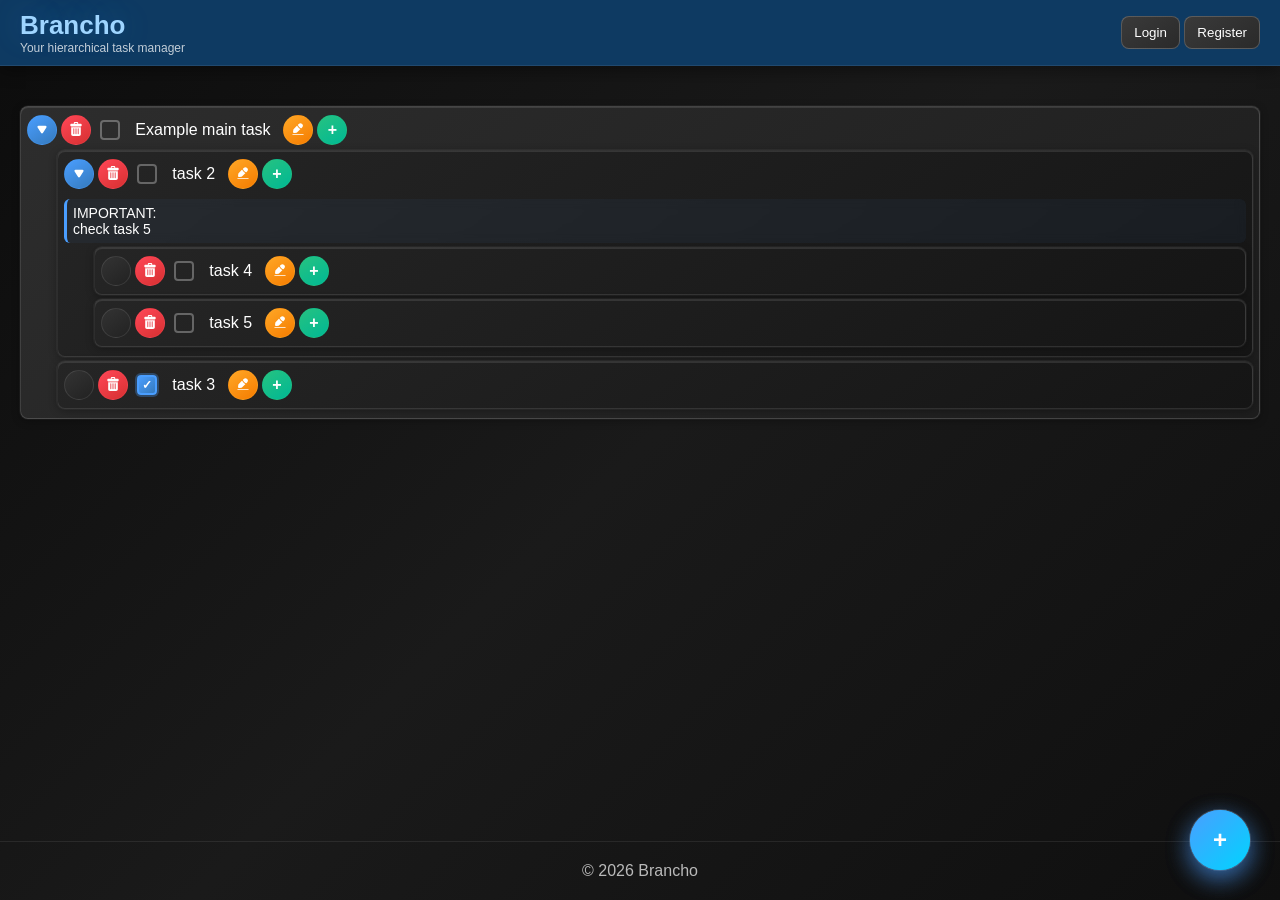
==== index.html @ 88168ebd "Added bunch of svg files to homologue UI between so and browsers, changed stu ff on UI because of it" ====
<!DOCTYPE html>
<html lang="es">
<head>
  <meta charset="UTF-8">
  <meta name="viewport" content="width=device-width, initial-scale=1.0">

  <!-- General metadata -->
  <meta name="title" content="Brancho">
  <meta name="description" content="Your hierarchical task manager">
  <meta property="og:type" content="website">
  <meta property="og:url" content="https://luizon.dev/brancho/">
  <meta property="og:title" content="Brancho">
  <meta property="og:description" content="Your hierarchical task manager">
  <meta property="og:image" content="https://static.wikia.nocookie.net/memes-pedia/images/2/21/Tilin.jpg/revision/latest?cb=20220118225530&path-prefix=es">
  <meta name="twitter:card" content="summary_large_image">
  <meta name="twitter:url" content="https://luizon.dev/brancho/">
  <meta name="twitter:title" content="Brancho">
  <meta name="twitter:description" content="Your hierarchical task manager">
  <meta name="twitter:image" content="https://static.wikia.nocookie.net/memes-pedia/images/2/21/Tilin.jpg/revision/latest?cb=20220118225530&path-prefix=es">
  <title>Brancho</title>
  <link rel="stylesheet" href="./styles.css">
  <link rel="icon" href="./favicon.svg" type="image/svg">
</head>
<body>
  <header class="appbar">
    <div class="appbar-left">
      <div class="brand">Brancho</div>
      <div class="tagline">Your hierarchical task manager</div>
    </div>
    <div class="appbar-right">
      <div id="appbar-logged-out">
        <button id="open-login">Login</button>
        <button id="open-register">Register</button>
      </div>
      <div id="appbar-logged-in" class="hidden">
        <span id="greeting" class="sync-status"></span>
        <span id="sync-status" class="sync-status">Last save: Never</span>
        <button id="sync-btn" class="autosave-on">Save to Cloud</button>
        <div class="menu">
          <button id="user-menu-btn" class="burger" aria-haspopup="true" aria-expanded="false"><img src="./assets/img/menu.svg" alt="menu" width="22" height="22"></button>
          <div id="user-menu" class="dropdown hidden" role="menu">
            <div class="menu-appbar-mobile">
              <span id="greeting-mobile" class="sync-status"></span>
              <span id="sync-status-mobile" class="sync-status">Last save: Never</span>
              <button id="sync-btn-mobile" class="autosave-on">Save to Cloud</button>
              <hr class="menu-sep">
            </div>
            <button id="autosave-toggle" role="menuitem" class="autosave-btn">Autosave</button>
            <button id="auth-update-name-btn" role="menuitem">Update name</button>
            <button id="auth-change-pass-btn" role="menuitem">Change password</button>
            <button id="auth-delete-account-btn" role="menuitem" class="danger">Delete account</button>
            <button id="auth-logout-btn" role="menuitem" class="danger">Logout</button>
          </div>
        </div>
      </div>
    </div>
  </header>

  <div class="app-container">
    <div class="main-header"></div>

    <ul id="taskList"></ul>
  </div>

  <div class="fab-container" id="fabContainer">
    <button id="fabButton" class="floating-add-btn" title="Menu">+</button>
    <div class="fab-menu" id="fabMenuPanel">
      <button id="menuAddMain"><img src="./assets/img/plus.svg" alt="" width="18" height="18" style="vertical-align:middle; margin-right:6px;">Add Main Task</button>
      <button id="menuSaveFile"><img src="./assets/img/download-square.svg" alt="" width="18" height="18" style="vertical-align:middle; margin-right:6px;">Save to File</button>
      <button id="menuLoadFile"><img src="./assets/img/upload-square.svg" alt="" width="18" height="18" style="vertical-align:middle; margin-right:6px;">Load from File</button>
      <button id="menuClearAll" class="danger"><img src="./assets/img/trash.svg" alt="" width="18" height="18" style="vertical-align:middle; margin-right:6px;">Clear All</button>
    </div>
    <input type="file" id="fileLoader" accept=".txt,text/plain" class="hidden">
  </div>

  <div class="toast-container" id="toastContainer"></div>

  <div id="confirmClearModal" class="modal hidden">
    <div class="modal-content confirm-modal">
      <h2><img src="./assets/img/warning.svg" alt="" width="20" height="20" style="vertical-align:middle; margin-right:6px;">Clear All Tasks?</h2>
      <p>This will delete your entire lists. This action cannot be undone.</p>
      <div class="modal-buttons">
        <button onclick="confirmClear()" class="modal-btn modal-btn-danger">Clear everything</button>
        <button onclick="closeConfirmModal()" class="modal-btn modal-btn-close">Cancel</button>
      </div>
    </div>
  </div>

  <button onclick="addTask()" class="floating-add-btn" title="Add new task">+</button>

  <div id="descriptionModal" class="hidden">
    <div class="modal-content">
      <textarea id="descriptionText" placeholder="Write your description here...
    You can add text, images, lists, and links!"></textarea>
      <div class="modal-buttons">
        <button onclick="saveDescription()" class="modal-btn modal-btn-save">Save Description</button>
        <button onclick="closeModal()" class="modal-btn modal-btn-close">Cancel</button>
      </div>
    </div>
  </div>

  <div id="conflictModal" class="hidden">
    <div class="modal-content">
      <h2 class="conflict-title"><img src="./assets/img/warning.svg" alt="" width="20" height="20" style="vertical-align:middle; margin-right:6px;">Important action required</h2>
      <p class="conflict-text">
        Your local tasks and your account tasks are different. Please choose <strong>which copy to keep</strong>.
        The other copy will be <strong>permanently overwritten</strong>. If you're unsure, you can log out now.
      </p>
      <div class="modal-buttons">
        <button id="conflict-use-local" class="modal-btn modal-btn-save">Use Local Tasks</button>
        <button id="conflict-use-remote" class="modal-btn">Use Account Tasks</button>
        <button id="conflict-logout" class="modal-btn modal-btn-close">Log out</button>
      </div>
    </div>
  </div>

  <div id="authModal" class="modal hidden">
    <div class="modal-content">
      <h2 id="authModalTitle">Login</h2>
      <input id="auth-name" type="text" placeholder="Name" class="auth-input hidden">
      <input id="auth-email" type="email" placeholder="Email" class="auth-input">
      <input id="auth-password" type="password" placeholder="Password" class="auth-input">
      <div class="modal-buttons">
        <button id="authModalPrimary" class="modal-btn modal-btn-save">Continue</button>
        <button id="authModalClose" class="modal-btn modal-btn-close">Cancel</button>
      </div>
    </div>
  </div>

  <div id="updateNameModal" class="modal hidden">
    <div class="modal-content">
      <h2>Update name</h2>
      <input id="updateNameInput" type="text" placeholder="New name" class="auth-input">
      <div class="modal-buttons">
        <button id="updateNameConfirm" class="modal-btn modal-btn-save">Update</button>
        <button id="updateNameCancel" class="modal-btn modal-btn-close">Cancel</button>
      </div>
    </div>
  </div>

  <div id="changePassModal" class="modal hidden">
    <div class="modal-content">
      <h2>Change password</h2>
      <input id="changePassCurrent" type="password" placeholder="Current password" class="auth-input">
      <input id="changePassNew" type="password" placeholder="New password" class="auth-input">
      <div class="modal-buttons">
        <button id="changePassConfirm" class="modal-btn modal-btn-save">Change</button>
        <button id="changePassCancel" class="modal-btn modal-btn-close">Cancel</button>
      </div>
    </div>
  </div>

  <div id="promptModal" class="modal hidden">
    <div class="modal-content">
      <h2 id="promptTitle">Confirm</h2>
      <div id="promptBody" style="opacity:0.9"></div>
      <div id="promptInputs" style="display:flex; flex-direction:column; gap:10px; margin-top:6px;"></div>
      <div class="modal-buttons">
        <button id="promptConfirm" class="modal-btn modal-btn-save">OK</button>
        <button id="promptCancel" class="modal-btn modal-btn-close">Cancel</button>
      </div>
    </div>
  </div>

  <div id="infoModal" class="modal hidden">
    <div class="modal-content">
      <h2 id="infoModalTitle">Info</h2>
      <div id="infoModalBody" style="opacity:0.9"></div>
      <div class="modal-buttons">
        <button id="infoModalClose" class="modal-btn modal-btn-save">OK</button>
      </div>
    </div>
  </div>


  <script src="./src/api/api.js"></script>
  <script src="./src/core/main.js"></script>
  <script src="./src/core/auth.js"></script>
  <script src="./src/core/storage.js"></script>
  <script src="./src/core/sync.js"></script>
  <script src="./src/core/utils.js"></script>
  <script src="./src/ui/components/checkboxHandling.js"></script>
  <script src="./src/ui/components/dragDrop.js"></script>
  <script src="./src/ui/components/modal.js"></script>
  <script src="./src/ui/components/taskManager.js"></script>
  <script src="./src/ui/widgets/toast.js"></script>
  <footer class="footer">
    <div>© <span id="currentYear"></span> Brancho</div>
  </footer>
</body>
</html>
---- styles.css ----
body {
  font-family: 'Segoe UI', Tahoma, Geneva, Verdana, sans-serif;
  background: linear-gradient(135deg, #0c0c0c 0%, #1a1a1a 50%, #0f0f0f 100%);
  color: white;
  margin: 0;
  padding: 0;
  min-height: 100vh;
  position: relative;
  display: flex;
  flex-direction: column;
}

html, body { height: 100%; }

/* Appbar */
.appbar {
  position: sticky;
  top: 0;
  z-index: 1200;
  display: flex;
  align-items: center;
  justify-content: space-between;
  gap: 12px;
  padding: 10px 20px;
  background-color: #0e3a62;
  border-bottom: 1px solid rgba(255,255,255,0.08);
  box-shadow: 0 4px 16px rgba(0,0,0,0.4);
}

.appbar-left { display: flex; flex-direction: column; }
.brand { font-size: 26px; font-weight: 800; color: #9fd5ff; text-shadow: 0 0 30px rgba(74, 158, 255, 0.3); }
.tagline { font-size: 12px; opacity: 0.75; }

.appbar-right { display: flex; align-items: center; gap: 10px; margin-left: auto; position: relative; }
.appbar-right #appbar-logged-in:not(.hidden) { padding-right: 46px; }
.appbar-right .burger { width: 36px; height: 36px; border-radius: 8px; display: flex; align-items: center; justify-content: center; padding: 0; }
.appbar-right .burger img { width: 20px; height: 20px; display: block; pointer-events: none; }
.appbar-right .menu { position: absolute; top: 50%; transform: translateY(-50%); display: inline; padding-left: 10px; }
.dropdown { position: absolute; right: 0; top: 42px; display: flex; flex-direction: column; gap: 6px; padding: 8px; background: linear-gradient(145deg, #2a2a2a, #1a1a1a); border: 1px solid rgba(255,255,255,0.15); border-radius: 8px; box-shadow: 0 8px 25px rgba(0,0,0,0.4); min-width: 180px; }
.dropdown.hidden { display: none; }
.dropdown button { text-align: left; }
.dropdown .danger { color: #ff6b7a; }
.sync-status { opacity: 0.8; font-size: 0.9em; }

/* Mobile appbar items inside menu */
.menu-appbar-mobile { display: none; flex-direction: column; gap: 6px; padding-bottom: 6px; }
.menu-sep { border: none; border-top: 1px solid rgba(255,255,255,0.1); margin: 6px 0; }

/* Responsive behavior */
@media (max-width: 760px) {
  .appbar { flex-wrap: wrap; gap: 8px; }
  .appbar-left { max-width: 60%; }
  .brand { font-size: 20px; }
  .tagline { font-size: 10px; }
  /* Hide desktop greeting/sync/sync-btn in navbar on small screens */
  #greeting, #sync-status, #sync-btn { display: none; }
  /* Show mobile equivalents in the dropdown */
  .menu-appbar-mobile { display: flex; }
}

@media (min-width: 761px) {
  /* Hide mobile equivalents on larger screens */
  #greeting-mobile, #sync-status-mobile, #sync-btn-mobile, .menu-sep { display: none; }
}

/* Autosave toggle */
.autosave-btn { border: 1px solid rgba(255,255,255,0.2); }
.autosave-on { background: linear-gradient(145deg, #26c281, #00b894); border-color: rgba(38,194,129,0.4); }
.autosave-off { background: linear-gradient(145deg, #3a3a3a, #2a2a2a); color: rgba(255,255,255,0.7); border-color: rgba(255,255,255,0.15); }

/* Auth modal tweaks */
.auth-input {
  background: rgba(0, 0, 0, 0.3);
  border: 2px solid rgba(255, 255, 255, 0.1);
  border-radius: 10px;
  padding: 10px 12px;
  color: white;
  font-size: 14px;
  outline: none;
}

/* Footer */
.footer {
  margin-top: auto;
  padding: 20px;
  text-align: center;
  color: rgba(255,255,255,0.7);
  border-top: 1px solid rgba(255,255,255,0.08);
}

.main-header {
  text-align: center;
  margin-bottom: 40px;
}

.main-title {
  font-size: 3rem;
  font-weight: 700;
  background: linear-gradient(135deg, #4a9eff, #00d4ff, #4a9eff);
  background-size: 200% 200%;
  -webkit-background-clip: text;
  -webkit-text-fill-color: transparent;
  background-clip: text;
  animation: gradientShift 3s ease-in-out infinite;
  margin: 0;
  text-shadow: 0 0 30px rgba(74, 158, 255, 0.3);
}

.main-subtitle {
  font-size: 1.1rem;
  color: rgba(255, 255, 255, 0.7);
  margin-top: 10px;
  font-weight: 300;
}

@keyframes gradientShift {
  0%, 100% { background-position: 0% 50%; }
  50% { background-position: 100% 50%; }
}

ul::before, li::before {
    background-color: white; 
}

button {
    background: linear-gradient(145deg, #3a3a3a, #2a2a2a);
    color: white;
    border: 1px solid rgba(255, 255, 255, 0.2);
    border-radius: 8px;
    padding: 8px 12px;
    cursor: pointer;
    transition: all 0.2s ease;
    position: relative;
    z-index: 2;
    font-family: inherit;
    font-weight: 500;
}

button:hover {
    background: linear-gradient(145deg, #4a4a4a, #3a3a3a);
    border-color: rgba(255, 255, 255, 0.3);
    transform: translateY(-1px);
    box-shadow: 0 4px 12px rgba(0, 0, 0, 0.3);
}

button:active {
    transform: translateY(0);
    box-shadow: 0 2px 6px rgba(0, 0, 0, 0.2);
}

/* Task-specific button styles */
.btn-toggle {
    width: 30px;
    height: 30px;
    border-radius: 50%;
    padding: 0;
    display: flex;
    align-items: center;
    justify-content: center;
    font-size: 14px;
    background: linear-gradient(145deg, #4a9eff, #357abd);
    border: 1px solid rgba(74, 158, 255, 0.3);
}

.btn-toggle:hover {
    background: linear-gradient(145deg, #5badff, #4a9eff);
    box-shadow: 0 4px 12px rgba(74, 158, 255, 0.3);
}

.btn-toggle:disabled {
    background: linear-gradient(145deg, #333, #222);
    color: rgba(255, 255, 255, 0.0);
    cursor: not-allowed;
    border-color: rgba(255, 255, 255, 0.1);
}

.btn-toggle:disabled:hover {
    transform: none;
    box-shadow: none;
}

/* Remove task button */
li button:nth-child(2) {
    width: 30px;
    height: 30px;
    border-radius: 50%;
    padding: 0;
    background: linear-gradient(145deg, #ff4757, #d63031);
    border: 1px solid rgba(255, 71, 87, 0.3);
    font-size: 14px;
}

li button:nth-child(2):hover {
    background: linear-gradient(145deg, #ff6b7a, #ff4757);
    box-shadow: 0 4px 12px rgba(255, 71, 87, 0.3);
}

/* Description button */
li button:nth-child(5) {
    width: 30px;
    height: 30px;
    border-radius: 50%;
    padding: 0;
    background: linear-gradient(145deg, #ffa726, #f57c00);
    border: 1px solid rgba(255, 167, 38, 0.3);
    font-size: 14px;
}

li button:nth-child(5):hover {
    background: linear-gradient(145deg, #ffb74d, #ffa726);
    box-shadow: 0 4px 12px rgba(255, 167, 38, 0.3);
}

/* Add subtask button */
li button:nth-child(6) {
    width: 30px;
    height: 30px;
    border-radius: 50%;
    padding: 0;
    background: linear-gradient(145deg, #26c281, #00b894);
    border: 1px solid rgba(38, 194, 129, 0.3);
    font-size: 16px;
    font-weight: bold;
}

li button:nth-child(6):hover {
    background: linear-gradient(145deg, #55efc4, #26c281);
    box-shadow: 0 4px 12px rgba(38, 194, 129, 0.3);
}

/* Floating Add Task Button */
.floating-add-btn {
    position: fixed;
    bottom: 30px;
    right: 30px;
    width: 60px;
    height: 60px;
    border-radius: 50%;
    background: linear-gradient(135deg, #4a9eff, #00d4ff);
    color: white;
    border: none;
    font-size: 24px;
    font-weight: bold;
    cursor: pointer;
    box-shadow: 
        0 8px 25px rgba(74, 158, 255, 0.4),
        0 0 0 1px rgba(255, 255, 255, 0.1);
    transition: all 0.3s cubic-bezier(0.4, 0, 0.2, 1);
    z-index: 1000;
    display: flex;
    align-items: center;
    justify-content: center;
}

.floating-add-btn:hover {
    transform: scale(1.1) translateY(-3px);
    box-shadow: 
        0 12px 35px rgba(74, 158, 255, 0.5),
        0 0 0 1px rgba(255, 255, 255, 0.2);
    background: linear-gradient(135deg, #5badff, #26c6da);
}

.floating-add-btn:active {
    transform: scale(1.05) translateY(-1px);
    box-shadow: 
        0 6px 20px rgba(74, 158, 255, 0.4),
        0 0 0 1px rgba(255, 255, 255, 0.1);
}

/* Pulse animation for floating button */
.floating-add-btn::before {
    content: '';
    position: absolute;
    top: -3px;
    left: -3px;
    right: -3px;
    bottom: -3px;
    border-radius: 50%;
    background: linear-gradient(135deg, #4a9eff, #00d4ff);
    z-index: -1;
    opacity: 0;
    animation: pulse 2s infinite;
}

@keyframes pulse {
    0% {
        opacity: 0;
        transform: scale(1);
    }
    50% {
        opacity: 0.3;
        transform: scale(1.2);
    }
    100% {
        opacity: 0;
        transform: scale(1.4);
    }
}

input[type="checkbox"] {
    appearance: none;
    width: 20px;
    height: 20px;
    border: 2px solid rgba(255, 255, 255, 0.3);
    border-radius: 4px;
    background: transparent;
    cursor: pointer;
    position: relative;
    transition: all 0.2s ease;
}

input[type="checkbox"]:hover {
    border-color: rgba(74, 158, 255, 0.6);
    box-shadow: 0 0 0 2px rgba(74, 158, 255, 0.2);
}

input[type="checkbox"]:checked {
    background: linear-gradient(135deg, #4a9eff, #357abd);
    border-color: #4a9eff;
    box-shadow: 0 0 0 2px rgba(74, 158, 255, 0.3);
}

input[type="checkbox"]:checked::after {
    content: '✓';
    position: absolute;
    top: 50%;
    left: 50%;
    transform: translate(-50%, -50%);
    color: white;
    font-size: 12px;
    font-weight: bold;
}

.task { margin-left: 10px; }
.hidden { display: none; }
.btn-toggle {
  position: relative;
}
ul {
    list-style: none;
    padding-left: 0;
    position: relative;
}


#descriptionModal {
  position: fixed;
  top: 0;
  left: 0;
  width: 100vw;
  height: 100vh;
  background: rgba(0, 0, 0, 0.8);
  backdrop-filter: blur(4px);
  z-index: 1000;
  display: none;
  align-items: center;
  justify-content: center;
  animation: modalFadeIn 0.3s ease-out;
}

#descriptionModal.show {
  display: flex;
}

.modal-content {
  background: linear-gradient(145deg, #2a2a2a, #1a1a1a);
  border-radius: 20px;
  padding: 30px;
  box-shadow: 
    0 20px 60px rgba(0, 0, 0, 0.5),
    0 0 0 1px rgba(255, 255, 255, 0.1),
    inset 0 1px 0 rgba(255, 255, 255, 0.2);
  color: white;
  max-width: 600px;
  width: 90vw;
  max-height: 80vh;
  display: flex;
  flex-direction: column;
  gap: 20px;
  transform: scale(0.9);
  animation: modalSlideIn 0.3s ease-out forwards;
}

#conflictModal {
  position: fixed;
  top: 0;
  left: 0;
  width: 100vw;
  height: 100vh;
  background: rgba(0, 0, 0, 0.85);
  backdrop-filter: blur(6px);
  z-index: 2000; /* above description modal */
  display: none;
  align-items: center;
  justify-content: center;
  animation: modalFadeIn 0.2s ease-out;
}

#conflictModal.show {
  display: flex;
}

#conflictModal .modal-content {
  max-width: 640px;
  width: 92vw;
}

.conflict-title {
  margin: 0;
  color: #ff4d4f;
  text-align: center;
  letter-spacing: 0.3px;
}

.conflict-text {
  margin: 0;
  color: #ffd3d3;
  text-align: center;
  line-height: 1.5;
}

.conflict-text strong {
  color: #ff4d4f;
}

#descriptionText {
  background: rgba(0, 0, 0, 0.3);
  border: 2px solid rgba(255, 255, 255, 0.1);
  border-radius: 12px;
  padding: 20px;
  color: white;
  font-family: 'Segoe UI', Tahoma, Geneva, Verdana, sans-serif;
  font-size: 16px;
  line-height: 1.5;
  resize: vertical;
  min-height: 200px;
  max-height: 400px;
  width: 100%;
  box-sizing: border-box;
  transition: all 0.2s ease;
  outline: none;
}

#descriptionText:focus {
  border-color: #4a9eff;
  box-shadow: 0 0 0 3px rgba(74, 158, 255, 0.2);
  background: rgba(0, 0, 0, 0.5);
}

#descriptionText::placeholder {
  color: rgba(255, 255, 255, 0.5);
  font-style: italic;
}

.modal-buttons {
  display: flex;
  gap: 15px;
  justify-content: flex-end;
  margin-top: 10px;
}

.modal-btn {
  padding: 12px 24px;
  border: none;
  border-radius: 10px;
  font-size: 16px;
  font-weight: 600;
  cursor: pointer;
  transition: all 0.2s ease;
  position: relative;
  overflow: hidden;
}

.modal-btn:before {
  content: '';
  position: absolute;
  top: 0;
  left: -100%;
  width: 100%;
  height: 100%;
  background: linear-gradient(90deg, transparent, rgba(255, 255, 255, 0.2), transparent);
  transition: left 0.5s;
}

.modal-btn:hover:before {
  left: 100%;
}

.modal-btn-save {
  background: linear-gradient(145deg, #4a9eff, #357abd);
  color: white;
  box-shadow: 0 4px 15px rgba(74, 158, 255, 0.3);
}

.modal-btn-save:hover {
  background: linear-gradient(145deg, #5badff, #4a9eff);
  box-shadow: 0 6px 20px rgba(74, 158, 255, 0.4);
  transform: translateY(-2px);
}

.modal-btn-save:active {
  transform: translateY(0);
  box-shadow: 0 2px 10px rgba(74, 158, 255, 0.3);
}

.modal-btn-close {
  background: linear-gradient(145deg, #6c757d, #5a6268);
  color: white;
  box-shadow: 0 4px 15px rgba(108, 117, 125, 0.3);
}

.modal-btn-close:hover {
  background: linear-gradient(145deg, #7d8691, #6c757d);
  box-shadow: 0 6px 20px rgba(108, 117, 125, 0.4);
  transform: translateY(-2px);
}

.modal-btn-close:active {
  transform: translateY(0);
  box-shadow: 0 2px 10px rgba(108, 117, 125, 0.3);
}

@keyframes modalFadeIn {
  from { 
    opacity: 0; 
  }
  to { 
    opacity: 1; 
  }
}

@keyframes modalSlideIn {
  from { 
    transform: scale(0.8) translateY(-20px);
    opacity: 0;
  }
  to { 
    transform: scale(1) translateY(0);
    opacity: 1;
  }
}

.hidden { display: none; }

/* Modern container for the entire app */
.app-container {
  padding: 0 20px;
  flex: 1 0 auto;
}

#taskList {
  margin-bottom: 100px; /* Space for floating button */
}

.task-description ul {
  list-style: disc;
  padding-left: 20px;
  margin: 10px 0;
  border: none;
  background: none;
}

.task-description ul::before {
  display: none;
}

.task-description li {
  padding: 2px 0;
  border: none;
  background: none;
  border-radius: 0;
  margin: 0;
  box-shadow: none;
  position: static;
}

.task-description li::before {
  display: none;
}

.task-description ul ul {
  margin: 5px 0;
  padding-left: 20px;
  list-style: circle;
}

.task-description ul ul ul {
  list-style: square;
}

.task-description ul ul ul ul {
  list-style: disc;
}

.description-image {
  max-width: 300px;
  max-height: 300px;
  display: inline;
}

.description-image:hover {
  transform: scale(1.05);
}

.modal-img {
  position: fixed;
  top: 0;
  left: 0;
  width: 100vw;
  height: 100vh;
  background: rgba(0,0,0,0.8);
  display: flex;
  align-items: center;
  justify-content: center;
  z-index: 9999;
  cursor: pointer;
}

.modal-img > img {
  max-width: 90%;
  max-height: 90%;
  box-shadow: 0 0 20px rgba(255,255,255,0.5);
}

@keyframes fadeIn {
  from { opacity: 0; }
  to { opacity: 1; }
}

#taskList {
  opacity: 0;
  animation: fadeIn 0.5s ease-out forwards;
}

/* FAB container and attached menu */
.fab-container {
  position: fixed;
  bottom: 30px;
  right: 30px;
  z-index: 1100;
  display: flex;
  align-items: center;
}

.fab-menu {
  position: absolute;
  right: 0;
  bottom: 64px;
  display: none;
  flex-direction: column;
  gap: 8px;
  padding: 8px;
  background: linear-gradient(145deg, #2a2a2a, #1a1a1a);
  border: 1px solid rgba(255, 255, 255, 0.15);
  border-radius: 10px;
  box-shadow: 0 8px 25px rgba(0,0,0,0.4);
}

.fab-menu.show { display: flex; }

.fab-menu button { 
  width: 180px; 
  text-align: left; 
}

.fab-menu button.danger {
  color: #ff4757;
}

.fab-menu button.danger:hover {
  background: rgba(255, 71, 87, 0.1);
}

@media (hover: hover) and (pointer: fine) {
  .fab-container:hover .fab-menu { display: flex; }
}

/* Toast notifications */
.toast-container {
  position: fixed;
  bottom: 20px;
  left: 20px;
  z-index: 1100;
  display: flex;
  flex-direction: column;
  gap: 6px;
  pointer-events: none;
}

.toast {
  background: rgba(42, 42, 42, 0.8);
  border-left: 3px solid rgba(255, 255, 255, 0.3);
  padding: 8px 12px;
  color: rgba(255, 255, 255, 0.9);
  font-size: 13px;
  box-shadow: 0 2px 8px rgba(0, 0, 0, 0.2);
  opacity: 0;
  transform: translateX(-10px);
  animation: toastIn 0.2s ease forwards;
  pointer-events: none;
  display: flex;
  align-items: center;
  gap: 6px;
  max-width: calc(100vw - 100px);
  backdrop-filter: blur(4px);
}

.toast.success {
  border-left-color: rgba(38, 194, 129, 0.8);
}

.toast.error {
  border-left-color: rgba(255, 71, 87, 0.8);
}

.toast.removing {
  animation: toastOut 0.2s ease forwards;
}

@keyframes toastIn {
  from {
    opacity: 0;
    transform: translateX(-10px);
  }
  to {
    opacity: 1;
    transform: translateX(0);
  }
}

@keyframes toastOut {
  from {
    opacity: 1;
    transform: translateX(0);
  }
  to {
    opacity: 0;
    transform: translateX(-10px);
  }
}

/* Modal base and confirm modal */
.modal {
  position: fixed;
  top: 0;
  left: 0;
  width: 100vw;
  height: 100vh;
  background: rgba(0, 0, 0, 0.8);
  backdrop-filter: blur(4px);
  z-index: 2000;
  display: none;
  align-items: center;
  justify-content: center;
  animation: modalFadeIn 0.3s ease-out;
}

.modal.show {
  display: flex;
}

.confirm-modal {
  background: linear-gradient(145deg, #2a2a2a, #1a1a1a);
  border-radius: 20px;
  padding: 30px;
  box-shadow: 
    0 20px 60px rgba(0, 0, 0, 0.5),
    0 0 0 1px rgba(255, 255, 255, 0.1),
    inset 0 1px 0 rgba(255, 255, 255, 0.2);
  color: white;
  max-width: 400px;
  width: 90vw;
  transform: scale(0.9);
  animation: modalSlideIn 0.3s ease-out forwards;
}

.confirm-modal h2 {
  margin: 0 0 16px 0;
  font-size: 20px;
  color: #ff4757;
}

.confirm-modal p {
  margin: 0 0 24px 0;
  color: rgba(255, 255, 255, 0.8);
  line-height: 1.5;
}

.modal-btn-danger {
  background: linear-gradient(145deg, #ff4757, #d63031);
  color: white;
  box-shadow: 0 4px 15px rgba(255, 71, 87, 0.3);
}

.modal-btn-danger:hover {
  background: linear-gradient(145deg, #ff6b7a, #ff4757);
  box-shadow: 0 6px 20px rgba(255, 71, 87, 0.4);
  transform: translateY(-2px);
}

.modal-btn-danger:active {
  transform: translateY(0);
  box-shadow: 0 2px 10px rgba(255, 71, 87, 0.3);
}

@keyframes fadeInTask {
  from { opacity: 0; transform: translateY(-5px); }
  to { opacity: 1; transform: translateY(0); }
}

.subtask, .main-task {
  opacity: 0;
  animation: fadeInTask 0.4s ease-out forwards;
}

@keyframes fadeInDescription {
  from { opacity: 0; transform: translateY(-5px); }
  to { opacity: 1; transform: translateY(0); }
}

@keyframes fadeOutTask {
  from { opacity: 1; transform: translateX(0); }
  to { opacity: 0; transform: translateX(20px); }
}

@keyframes fadeOutDescription {
  from { opacity: 1; transform: translateY(0); }
  to { opacity: 0; transform: translateY(-5px); }
}

.task-description.hidden {
  animation: fadeOutDescription 0.3s ease-out forwards;
}

@keyframes fadeOutSubtasks {
  from { opacity: 1; transform: translateY(0); }
  to { opacity: 0; transform: translateY(-5px); }
}

.subtasks.hidden {
  animation: fadeOutSubtasks 0.3s ease-out forwards;
}

.insertion-line {
  position: fixed;
  left: 0;
  right: 0;
  height: 2px;
  background: white;
  z-index: 1000;
  pointer-events: none;
}

li.main-task, li.subtask {
  border: 1px solid rgba(255, 255, 255, 0.1);
  background: linear-gradient(145deg, #2a2a2a, #1a1a1a);
  border-radius: 8px;
  margin: 4px 0;
  padding: 6px;
  transition: all 0.3s cubic-bezier(0.4, 0, 0.2, 1);
  box-shadow: 
    0 2px 8px rgba(0, 0, 0, 0.3),
    0 0 0 1px rgba(255, 255, 255, 0.05),
    inset 0 1px 0 rgba(255, 255, 255, 0.1);
  position: relative;
  backdrop-filter: blur(10px);
  will-change: transform, box-shadow;
  z-index: 2;
}

li.main-task {
  background: linear-gradient(145deg, #2d2d2d, #1d1d1d);
  border-color: rgba(255, 255, 255, 0.15);
  margin: 6px 0;
}

li.subtask {
  background: linear-gradient(145deg, #252525, #151515);
  margin: 3px 0 3px 20px;
}

li.main-task:hover, li.subtask:hover {
  transform: translateY(-2px);
  box-shadow: 
    0 8px 25px rgba(0, 0, 0, 0.4),
    0 0 0 1px rgba(255, 255, 255, 0.1),
    inset 0 1px 0 rgba(255, 255, 255, 0.15);
  border-color: rgba(74, 158, 255, 0.3);
}

li.dragging {
  opacity: 0.8;
  transform: scale(1.05) rotate(2deg);
  box-shadow: 
    0 0 0 2px rgba(74, 158, 255, 0.8),
    0 15px 35px rgba(0, 0, 0, 0.5);
  z-index: 3;
}

/* Task content layout */
li.main-task > *:not(.task-description):not(.subtasks), 
li.subtask > *:not(.task-description):not(.subtasks) {
  display: inline-block;
  vertical-align: middle;
}

li.main-task span[contenteditable], li.subtask span[contenteditable] {
  background: transparent;
  border: none;
  outline: none;
  padding: 6px 8px;
  border-radius: 4px;
  transition: background 0.2s ease;
  font-size: 16px;
  line-height: 1.4;
  color: inherit;
}

li.main-task span[contenteditable]:focus, li.subtask span[contenteditable]:focus {
  background: rgba(74, 158, 255, 0.1);
  box-shadow: 0 0 0 2px rgba(74, 158, 255, 0.3);
}

.task-description {
  opacity: 0;
  animation: fadeInDescription 0.3s ease-out forwards;
  margin: 8px 0 4px 0;
  padding: 6px;
  border-left: 3px solid #4a9eff;
  border-radius: 6px;
  font-size: 14px;
  background: rgba(74, 158, 255, 0.05);
  backdrop-filter: blur(5px);
  max-width: 100%;
  overflow-wrap: break-word;
  position: relative;
  z-index: 3;
}

.task-description a {
  color: #4a9eff;
  text-decoration: none;
  transition: color 0.2s ease;
}

.task-description a:hover {
  color: #5badff;
  text-decoration: underline;
}
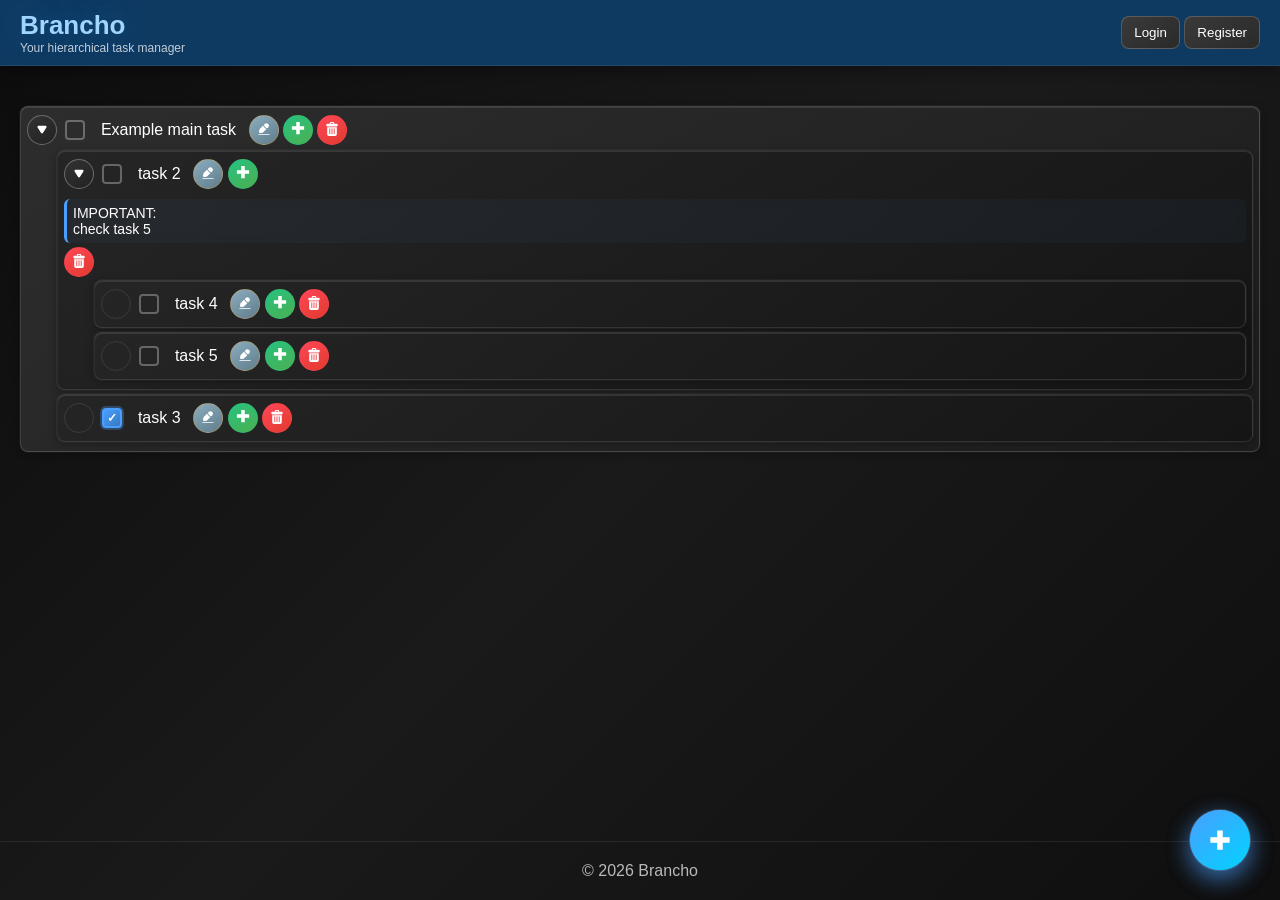
==== commit 16b7e078: "stuff fixed" ====
--- a/index.html
+++ b/index.html
@@ -63,7 +63,7 @@
   </div>
 
   <div class="fab-container" id="fabContainer">
-    <button id="fabButton" class="floating-add-btn" title="Menu">+</button>
+    <button id="fabButton" class="floating-add-btn" title="Menu"><img src="./assets/img/plus.svg" alt="add" width="22" height="22"></button>
     <div class="fab-menu" id="fabMenuPanel">
       <button id="menuAddMain"><img src="./assets/img/plus.svg" alt="" width="18" height="18" style="vertical-align:middle; margin-right:6px;">Add Main Task</button>
       <button id="menuSaveFile"><img src="./assets/img/download-square.svg" alt="" width="18" height="18" style="vertical-align:middle; margin-right:6px;">Save to File</button>
@@ -86,7 +86,7 @@
     </div>
   </div>
 
-  <button onclick="addTask()" class="floating-add-btn" title="Add new task">+</button>
+  <button onclick="addTask()" class="floating-add-btn" title="Add new task"><img src="./assets/img/plus.svg" alt="add" width="14" height="14"></button>
 
   <div id="descriptionModal" class="hidden">
     <div class="modal-content">
@@ -103,12 +103,11 @@
     <div class="modal-content">
       <h2 class="conflict-title"><img src="./assets/img/warning.svg" alt="" width="20" height="20" style="vertical-align:middle; margin-right:6px;">Important action required</h2>
       <p class="conflict-text">
-        Your local tasks and your account tasks are different. Please choose <strong>which copy to keep</strong>.
-        The other copy will be <strong>permanently overwritten</strong>. If you're unsure, you can log out now.
+        The tasks saved on this device are <strong>different</strong> from the ones in your account. Please choose which version you want to keep — the other one will be <strong>overwritten</strong>. If you're not sure, you can log out now and decide later.
       </p>
       <div class="modal-buttons">
-        <button id="conflict-use-local" class="modal-btn modal-btn-save">Use Local Tasks</button>
-        <button id="conflict-use-remote" class="modal-btn">Use Account Tasks</button>
+        <button id="conflict-use-local" class="modal-btn modal-btn-save">Keep Device Tasks</button>
+        <button id="conflict-use-remote" class="modal-btn">Load Account Tasks</button>
         <button id="conflict-logout" class="modal-btn modal-btn-close">Log out</button>
       </div>
     </div>
--- a/styles.css
+++ b/styles.css
@@ -158,18 +158,18 @@
     align-items: center;
     justify-content: center;
     font-size: 14px;
-    background: linear-gradient(145deg, #4a9eff, #357abd);
-    border: 1px solid rgba(74, 158, 255, 0.3);
+    border-color: rgba(255, 255, 255, 0.3);
+    background: linear-gradient(145deg, #333, #222);
 }
 
 .btn-toggle:hover {
-    background: linear-gradient(145deg, #5badff, #4a9eff);
-    box-shadow: 0 4px 12px rgba(74, 158, 255, 0.3);
+  background: linear-gradient(145deg, #444, #333);
+  box-shadow: 0 4px 12px rgba(74, 158, 255, 0.3);
 }
 
 .btn-toggle:disabled {
-    background: linear-gradient(145deg, #333, #222);
-    color: rgba(255, 255, 255, 0.0);
+    background: #00000000;
+    color: #00000000;
     cursor: not-allowed;
     border-color: rgba(255, 255, 255, 0.1);
 }
@@ -180,51 +180,51 @@
 }
 
 /* Remove task button */
-li button:nth-child(2) {
+li button.btn-remove {
     width: 30px;
     height: 30px;
     border-radius: 50%;
     padding: 0;
-    background: linear-gradient(145deg, #ff4757, #d63031);
+    background: linear-gradient(145deg, #ff4757, #e13a2e);
     border: 1px solid rgba(255, 71, 87, 0.3);
     font-size: 14px;
 }
 
-li button:nth-child(2):hover {
-    background: linear-gradient(145deg, #ff6b7a, #ff4757);
+li button.btn-remove:hover {
+    background: linear-gradient(145deg, #f38994, #e13a2e);
     box-shadow: 0 4px 12px rgba(255, 71, 87, 0.3);
 }
 
 /* Description button */
-li button:nth-child(5) {
+li button.btn-edit {
     width: 30px;
     height: 30px;
     border-radius: 50%;
     padding: 0;
-    background: linear-gradient(145deg, #ffa726, #f57c00);
+    background: linear-gradient(145deg, #8badbf, #607D8B);
     border: 1px solid rgba(255, 167, 38, 0.3);
     font-size: 14px;
 }
 
-li button:nth-child(5):hover {
-    background: linear-gradient(145deg, #ffb74d, #ffa726);
+li button.btn-edit:hover {
+    background: linear-gradient(145deg, #b5d3e3, #607D8B);
     box-shadow: 0 4px 12px rgba(255, 167, 38, 0.3);
 }
 
 /* Add subtask button */
-li button:nth-child(6) {
+li button.btn-add {
     width: 30px;
     height: 30px;
     border-radius: 50%;
     padding: 0;
-    background: linear-gradient(145deg, #26c281, #00b894);
+    background: linear-gradient(145deg, #26c281, #4CAF50);
     border: 1px solid rgba(38, 194, 129, 0.3);
     font-size: 16px;
     font-weight: bold;
 }
 
-li button:nth-child(6):hover {
-    background: linear-gradient(145deg, #55efc4, #26c281);
+li button.btn-add:hover {
+    background: linear-gradient(145deg, #55efc4, #4CAF50);
     box-shadow: 0 4px 12px rgba(38, 194, 129, 0.3);
 }
 
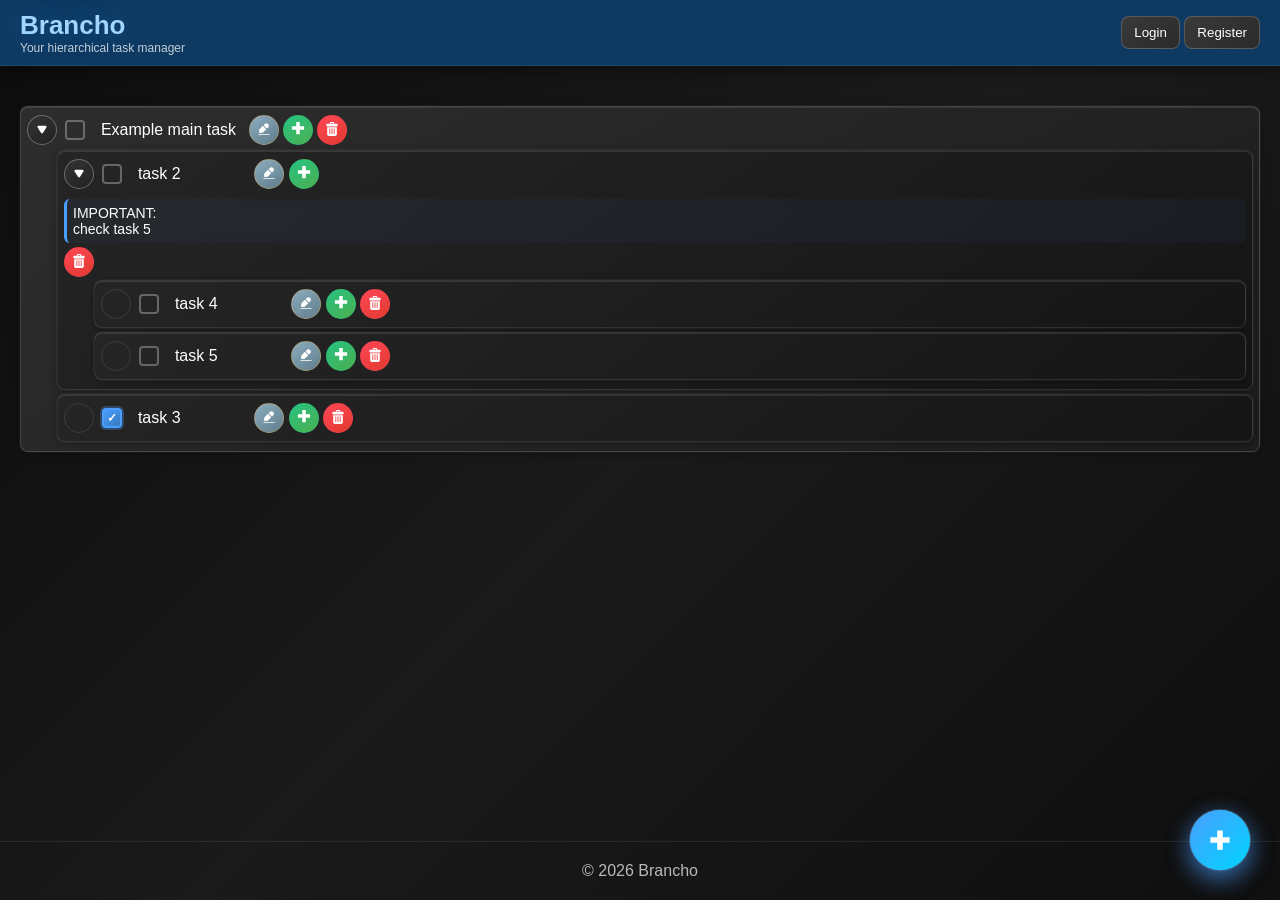
==== commit fb6e8734: "New feature 'Show completed' added A lot of UX fixes and a few bug fixes too" ====
--- a/index.html
+++ b/index.html
@@ -46,6 +46,7 @@
               <hr class="menu-sep">
             </div>
             <button id="autosave-toggle" role="menuitem" class="autosave-btn">Autosave</button>
+                <button id="hide-completed-toggle" role="menuitem" class="autosave-btn">Hide completed</button>
             <button id="auth-update-name-btn" role="menuitem">Update name</button>
             <button id="auth-change-pass-btn" role="menuitem">Change password</button>
             <button id="auth-delete-account-btn" role="menuitem" class="danger">Delete account</button>
@@ -65,6 +66,7 @@
   <div class="fab-container" id="fabContainer">
     <button id="fabButton" class="floating-add-btn" title="Menu"><img src="./assets/img/plus.svg" alt="add" width="22" height="22"></button>
     <div class="fab-menu" id="fabMenuPanel">
+      <button id="menuToggleCompleted"><img src="./assets/img/triangle-right-filled.svg" alt="" width="18" height="18" style="vertical-align:middle; margin-right:6px;">Show completed</button>
       <button id="menuAddMain"><img src="./assets/img/plus.svg" alt="" width="18" height="18" style="vertical-align:middle; margin-right:6px;">Add Main Task</button>
       <button id="menuSaveFile"><img src="./assets/img/download-square.svg" alt="" width="18" height="18" style="vertical-align:middle; margin-right:6px;">Save to File</button>
       <button id="menuLoadFile"><img src="./assets/img/upload-square.svg" alt="" width="18" height="18" style="vertical-align:middle; margin-right:6px;">Load from File</button>
--- a/styles.css
+++ b/styles.css
@@ -663,6 +663,11 @@
   text-align: left; 
 }
 
+/* Subtle muted text state for inactive toggles (readable but hints low emphasis) */
+.muted-text {
+  color: rgba(255, 255, 255, 0.75);
+}
+
 .fab-menu button.danger {
   color: #ff4757;
 }
@@ -914,6 +919,13 @@
   font-size: 16px;
   line-height: 1.4;
   color: inherit;
+  display: inline-block; /* allow width constraints */
+  min-width: 120px; /* prevent collapsing when deeply indented */
+  box-sizing: border-box;
+  max-width: calc(100% - 200px); /* keep within line and wrap before stretching parent */
+  white-space: normal; /* allow wrapping */
+  overflow-wrap: anywhere; /* break long words/URLs */
+  word-break: break-word;
 }
 
 li.main-task span[contenteditable]:focus, li.subtask span[contenteditable]:focus {
@@ -935,6 +947,9 @@
   overflow-wrap: break-word;
   position: relative;
   z-index: 3;
+  white-space: pre-wrap; /* preserve newlines, wrap long lines */
+  word-break: break-word;
+  overflow: hidden; /* avoid stretching ancestors */
 }
 
 .task-description a {
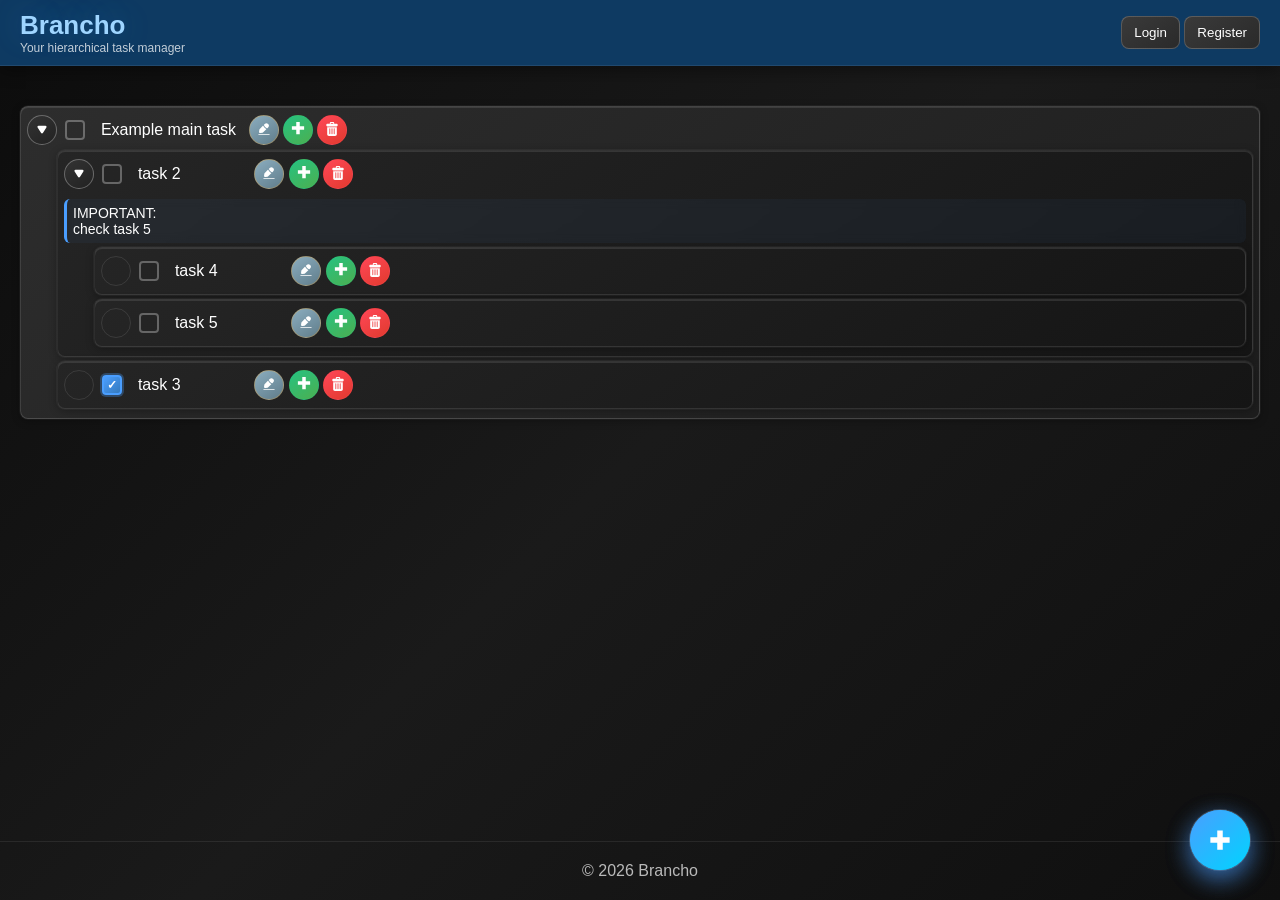
==== commit ac6bc8d6: "Added privacy policy" ====
--- a/index.html
+++ b/index.html
@@ -121,6 +121,10 @@
       <input id="auth-name" type="text" placeholder="Name" class="auth-input hidden">
       <input id="auth-email" type="email" placeholder="Email" class="auth-input">
       <input id="auth-password" type="password" placeholder="Password" class="auth-input">
+          <label id="privacy-acceptance" class="auth-input hidden" style="display:flex; align-items:center; gap:8px; background:none; border:none; padding:0;">
+            <input id="privacy-checkbox" type="checkbox" style="width:18px; height:18px;">
+            <span>I accept the <a href="./privacyPolicy/" target="_blank" rel="noopener" style="color:#4a9eff; text-decoration:underline;">Privacy Policy</a></span>
+          </label>
       <div class="modal-buttons">
         <button id="authModalPrimary" class="modal-btn modal-btn-save">Continue</button>
         <button id="authModalClose" class="modal-btn modal-btn-close">Cancel</button>
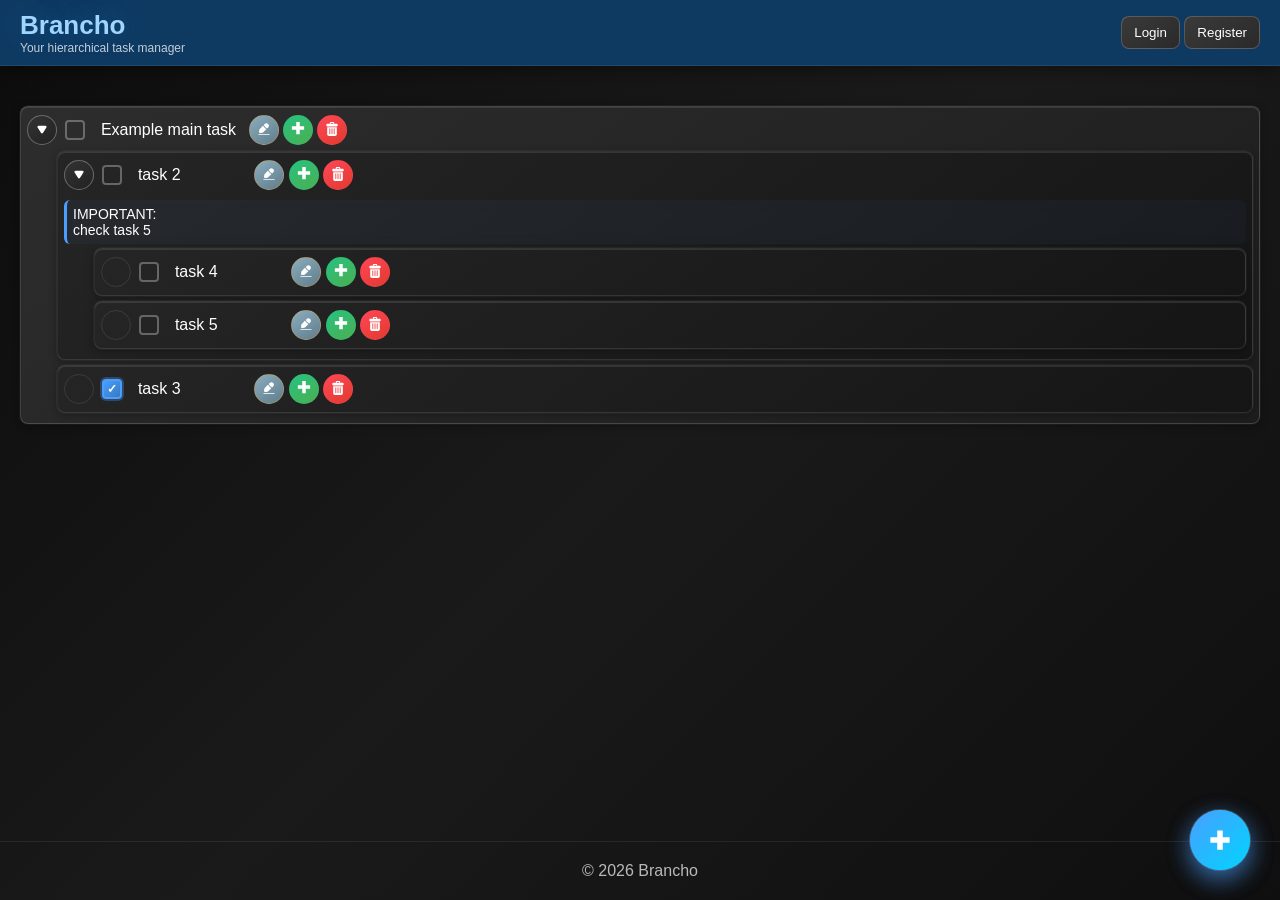
==== commit b332690a: "added canonical links" ====
--- a/index.html
+++ b/index.html
@@ -20,7 +20,7 @@
   <title>Brancho</title>
   <link rel="stylesheet" href="./styles.css">
   <link rel="icon" href="./favicon.svg" type="image/svg">
-</head>
+  <link rel="canonical" href="https://brancho.luizon.com">
 <body>
   <header class="appbar">
     <div class="appbar-left">
@@ -46,7 +46,6 @@
               <hr class="menu-sep">
             </div>
             <button id="autosave-toggle" role="menuitem" class="autosave-btn">Autosave</button>
-                <button id="hide-completed-toggle" role="menuitem" class="autosave-btn">Hide completed</button>
             <button id="auth-update-name-btn" role="menuitem">Update name</button>
             <button id="auth-change-pass-btn" role="menuitem">Change password</button>
             <button id="auth-delete-account-btn" role="menuitem" class="danger">Delete account</button>
@@ -121,7 +120,7 @@
       <input id="auth-name" type="text" placeholder="Name" class="auth-input hidden">
       <input id="auth-email" type="email" placeholder="Email" class="auth-input">
       <input id="auth-password" type="password" placeholder="Password" class="auth-input">
-          <label id="privacy-acceptance" class="auth-input hidden" style="display:flex; align-items:center; gap:8px; background:none; border:none; padding:0;">
+          <label id="privacy-acceptance" class="auth-input hidden" style="align-items:center; gap:8px; background:none; border:none; padding:0;">
             <input id="privacy-checkbox" type="checkbox" style="width:18px; height:18px;">
             <span>I accept the <a href="./privacyPolicy/" target="_blank" rel="noopener" style="color:#4a9eff; text-decoration:underline;">Privacy Policy</a></span>
           </label>
--- a/styles.css
+++ b/styles.css
@@ -56,11 +56,14 @@
   #greeting, #sync-status, #sync-btn { display: none; }
   /* Show mobile equivalents in the dropdown */
   .menu-appbar-mobile { display: flex; }
+  li.subtask, .task { margin-left: 0; }
 }
 
 @media (min-width: 761px) {
   /* Hide mobile equivalents on larger screens */
   #greeting-mobile, #sync-status-mobile, #sync-btn-mobile, .menu-sep { display: none; }
+  .task { margin-left: 10px; }
+  li.subtask { margin-left: 20px; }
 }
 
 /* Autosave toggle */
@@ -331,7 +334,6 @@
     font-weight: bold;
 }
 
-.task { margin-left: 10px; }
 .hidden { display: none; }
 .btn-toggle {
   position: relative;
@@ -860,7 +862,8 @@
   border: 1px solid rgba(255, 255, 255, 0.1);
   background: linear-gradient(145deg, #2a2a2a, #1a1a1a);
   border-radius: 8px;
-  margin: 4px 0;
+  margin-top: 4px;
+  margin-bottom: 4px;
   padding: 6px;
   transition: all 0.3s cubic-bezier(0.4, 0, 0.2, 1);
   box-shadow: 
@@ -881,7 +884,6 @@
 
 li.subtask {
   background: linear-gradient(145deg, #252525, #151515);
-  margin: 3px 0 3px 20px;
 }
 
 li.main-task:hover, li.subtask:hover {
@@ -928,6 +930,52 @@
   word-break: break-word;
 }
 
+/* Responsive layout for tasks: place title below action buttons on narrow screens */
+@media (max-width: 760px) {
+  /* Use grid so buttons stay on first row and title spans full width below */
+  li.main-task, li.subtask {
+    display: grid;
+    grid-template-columns: auto auto 1fr auto auto auto;
+    grid-template-areas:
+      "toggle check . edit add remove"
+      "title  title title title title title";
+    column-gap: 6px;
+    row-gap: 4px;
+    align-items: center;
+  }
+
+  li.main-task .btn-toggle, li.subtask .btn-toggle { grid-area: toggle; }
+  li.main-task input[type="checkbox"], li.subtask input[type="checkbox"] { grid-area: check; }
+  li.main-task .btn-edit, li.subtask .btn-edit { grid-area: edit; }
+  li.main-task .btn-add, li.subtask .btn-add { grid-area: add; }
+  li.main-task .btn-remove, li.subtask .btn-remove { grid-area: remove; }
+
+  /* Make the editable title full width on its own row */
+  li.main-task span[contenteditable], li.subtask span[contenteditable] {
+    grid-area: title;
+    max-width: 100%;
+    width: 100%;
+    display: block;
+  }
+
+  /* Ensure description and subtasks take full width following the header grid */
+  li.main-task .task-description, li.subtask .task-description,
+  li.main-task .subtasks, li.subtask .subtasks {
+    grid-column: 1 / -1;
+  }
+
+  li.main-task span[contenteditable], li.subtask span[contenteditable] {
+    border: 1px solid rgba(74, 158, 255, 0.35);
+    background: rgba(74, 158, 255, 0.06);
+    border-radius: 6px;
+    cursor: text;
+  }
+
+  li.main-task span[contenteditable]:focus, li.subtask span[contenteditable]:focus {
+    border-color: #4a9eff;
+  }
+}
+
 li.main-task span[contenteditable]:focus, li.subtask span[contenteditable]:focus {
   background: rgba(74, 158, 255, 0.1);
   box-shadow: 0 0 0 2px rgba(74, 158, 255, 0.3);
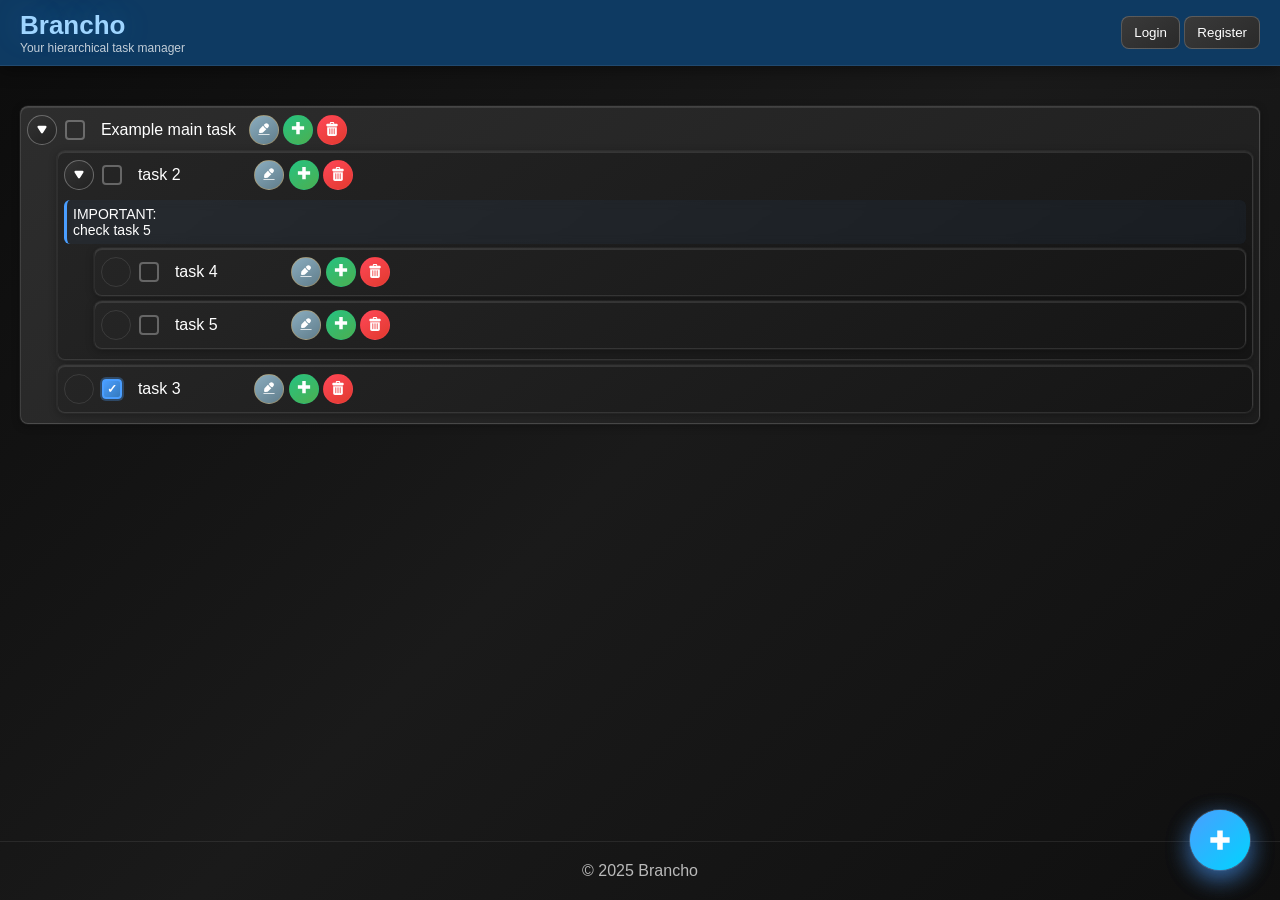
==== commit a5a196bd: "Update footer copyright year to 2025" ====
--- a/index.html
+++ b/index.html
@@ -189,7 +189,7 @@
   <script src="./src/ui/components/taskManager.js"></script>
   <script src="./src/ui/widgets/toast.js"></script>
   <footer class="footer">
-    <div>© <span id="currentYear"></span> Brancho</div>
+    <div>© 2025 Brancho</div>
   </footer>
 </body>
 </html>
